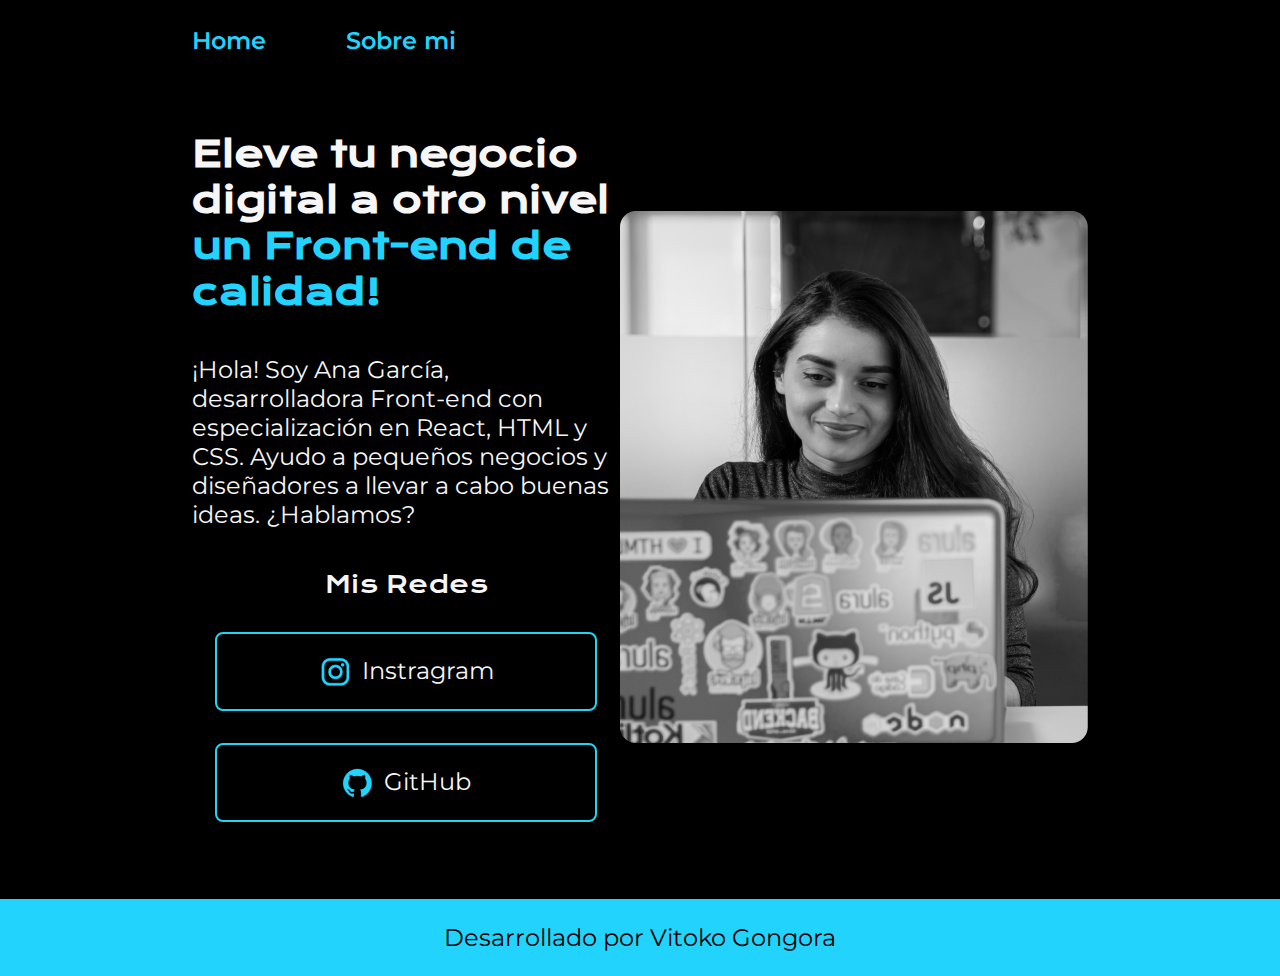
==== Index.html @ 3a749558 "Se agrega los css a la pagina index, se agregan inconos, se crea pagina about, se crea carpetas de s" ====
<!DOCTYPE html>
<html lang="es">
<head>
    <meta charset="UTF-8">
    <meta name="viewport" content="width=device-width, initial-scale=1.0">
    <title>Despacito2</title>
    <link rel="stylesheet" href="./Styles/Style.css">
</head>
<body>
    <header class="header">
        <nav class="menu_header">
            <a class="link_menu_header">Home</a>
            <a class="link_menu_header">Sobre mi</a>
        </nav>
    </header>
    <main class="presentacion">
        <section class="contenido_presentacion">
            <h1 class="contenido_presentacion_titulo">Eleve tu negocio digital a otro nivel <strong class="titulo_destaque">un Front-end de calidad!</strong></h1>
            <p class="contenido_presentacion_texto">¡Hola! Soy Ana García, desarrolladora Front-end con especialización en React, HTML y CSS. Ayudo a pequeños negocios y diseñadores a llevar a cabo buenas ideas. ¿Hablamos?</p>
            <div class="presentacion_links">
                <h2 class="presentacion_links_subtitulo">Mis Redes</h2>
                <a class="presentacion_links_boton" href="https://www.instagram.com/vitoko_gon/"><img src="Imgs\instagram.png" alt="Icono de instagram">  Instragram</a>
                <a class="presentacion_links_boton" href="https://github.com/"><img src="Imgs\github.png" alt="Icono de GitHub"> GitHub</a>
            </div>
        </section>
        <img src="Imgs\Rectangle 47.png" alt="Imagen de prueba">

    </main>
    <footer class="footer">
        <p> Desarrollado por Vitoko Gongora</p>
    </footer>
    
</body>
</html>
---- Styles/Style.css ----
@import url('https://fonts.googleapis.com/css2?family=Krona+One&family=Montserrat:ital,wght@0,100..900;1,100..900&display=swap');

*
{
    padding: 0;
    margin:  0;
}


body
{
    background-color:black;
    color: #f6f6f6;
    box-sizing: border-box;
}

.header
{
    padding: 2% 0 0 15%;
}

.menu_header
{
    display: flex;
    gap: 80px;
}

.link_menu_header
{
    font-family: "Montserrat", sans-serif;
    font-size: 24px;
    font-weight: 600;
    color: #22d4fd; 
}

strong
{
    color: #22d4fd;
}

.presentacion
{
    display: flex;
    align-items: center;
    padding: 6% 15%;
    justify-content: space-between;
}

.contenido_presentacion
{
    width: 615px;
    display: flex;
    flex-direction: column;
    gap: 40px;
}

.contenido_presentacion_titulo
{
    font-size: 36px;
    font-family: "Krona One", serif;   
}

.titulo_destaque
{
    color: #22d4fd;
}

.contenido_presentacion_texto
{
    font-size: 24px;
    font-family: "Montserrat", serif;
}

.presentacion_links
{
    display: flex;
    justify-content: space-between;
    flex-direction: column;
    align-items: center;
    gap: 32px;
}

.presentacion_links_subtitulo
{
    font-size: 24px;
    font-family: "Krona One", sans-serif;
    font-weight: 400;
    
}

.presentacion_links_boton
{
    width: 378px;
    text-align: center;
    padding: 21.5px 0;
    border-radius: 8px;
    font-family: "Montserrat", sans-serif;
    font-size: 24px;
    font-weight: 600px;
    text-decoration: none;
    color: #f6f6f6;
    border: 2px solid #22d4f2;
    display: flex;
    justify-content: center;
    gap: 10px;
}

.presentacion_links_boton:hover
{
    background-color: #272727;
}

.footer
{
    background-color: #22d4fd;
    padding: 24px;
    color: #000000;
    text-align: center;
    font-family: "Montserrat", sans-serif;
    font-size: 24px;
    font-weight: 400;

}
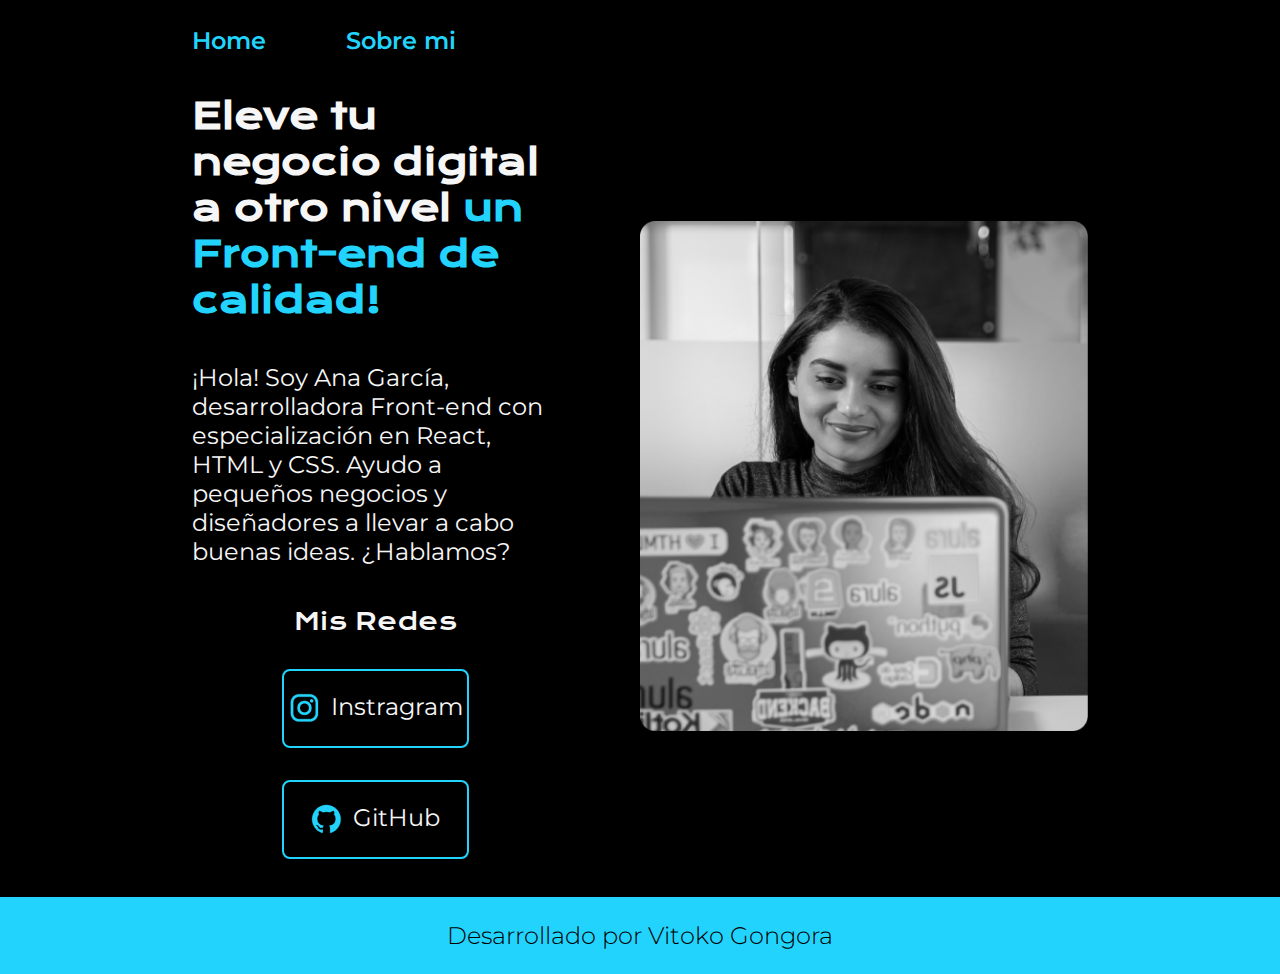
==== commit 635ed2b4: "Se modifica los css como variables y se hace las modificaciones para que sea responsivo para celular" ====
--- a/Index.html
+++ b/Index.html
@@ -9,8 +9,8 @@
 <body>
     <header class="header">
         <nav class="menu_header">
-            <a class="link_menu_header">Home</a>
-            <a class="link_menu_header">Sobre mi</a>
+            <a class="link_menu_header" href="Index.html"> Home</a>
+            <a class="link_menu_header" href="About.html"> Sobre mi</a>
         </nav>
     </header>
     <main class="presentacion">
@@ -23,7 +23,7 @@
                 <a class="presentacion_links_boton" href="https://github.com/"><img src="Imgs\github.png" alt="Icono de GitHub"> GitHub</a>
             </div>
         </section>
-        <img src="Imgs\Rectangle 47.png" alt="Imagen de prueba">
+        <img class="imagen_presentacion" src="Imgs\Rectangle 47.png" alt="Imagen de prueba">
 
     </main>
     <footer class="footer">
--- a/Styles/Style.css
+++ b/Styles/Style.css
@@ -6,17 +6,26 @@
     margin:  0;
 }
 
+:root
+{
+    --color_primario: #000000;
+    --color_secundario: #f6f6f6;
+    --color_terciario: #22d4fd;
+    --color_hover: #272727;
+    --fuente_montserrat: "Montserrat", sans-serif;
+    --fuente_krona: "Krona One", sans-serif;
+}
 
 body
 {
-    background-color:black;
-    color: #f6f6f6;
+    background-color:var(--color_primario);
+    color:var(--color_secundario);
     box-sizing: border-box;
 }
 
 .header
 {
-    padding: 2% 0 0 15%;
+    padding: 2% 0% 0% 15%;
 }
 
 .menu_header
@@ -27,10 +36,11 @@
 
 .link_menu_header
 {
-    font-family: "Montserrat", sans-serif;
-    font-size: 24px;
+    font-family: var(--fuente_montserrat);
+    font-size: 1.5rem;
     font-weight: 600;
-    color: #22d4fd; 
+    color: var(--color_terciario);
+    text-decoration: none;
 }
 
 strong
@@ -42,13 +52,14 @@
 {
     display: flex;
     align-items: center;
-    padding: 6% 15%;
+    padding: 3% 15%;
     justify-content: space-between;
+    gap: 82px;
 }
 
 .contenido_presentacion
 {
-    width: 615px;
+    width: 50%;
     display: flex;
     flex-direction: column;
     gap: 40px;
@@ -56,19 +67,19 @@
 
 .contenido_presentacion_titulo
 {
-    font-size: 36px;
-    font-family: "Krona One", serif;   
+    font-size: 2.25rem;
+    font-family: var(--fuente_krona);   
 }
 
 .titulo_destaque
 {
-    color: #22d4fd;
+    color: var(--color_terciario);
 }
 
 .contenido_presentacion_texto
 {
-    font-size: 24px;
-    font-family: "Montserrat", serif;
+    font-size: 1.5rem;
+    font-family: var(--fuente_montserrat);
 }
 
 .presentacion_links
@@ -82,24 +93,24 @@
 
 .presentacion_links_subtitulo
 {
-    font-size: 24px;
-    font-family: "Krona One", sans-serif;
+    font-size: 1.5rem;
+    font-family: var(--fuente_krona);
     font-weight: 400;
     
 }
 
 .presentacion_links_boton
 {
-    width: 378px;
+    width: 50%;
     text-align: center;
     padding: 21.5px 0;
     border-radius: 8px;
-    font-family: "Montserrat", sans-serif;
-    font-size: 24px;
+    font-family: var(--fuente_montserrat);
+    font-size: 1.5rem;
     font-weight: 600px;
     text-decoration: none;
-    color: #f6f6f6;
-    border: 2px solid #22d4f2;
+    color: var(--color_secundario);
+    border: 2px solid var(--color_terciario);
     display: flex;
     justify-content: center;
     gap: 10px;
@@ -107,17 +118,46 @@
 
 .presentacion_links_boton:hover
 {
-    background-color: #272727;
+    background-color: var(--color_hover);
+}
+
+.imagen_presentacion
+{
+    width: 50%;
 }
 
 .footer
 {
-    background-color: #22d4fd;
+    background-color: var(--color_terciario);
     padding: 24px;
-    color: #000000;
+    color: var(--color_primario);
     text-align: center;
-    font-family: "Montserrat", sans-serif;
-    font-size: 24px;
-    font-weight: 400;
+    font-family: var(--fuente_montserrat);
+    font-size: 1.5rem;
+    font-weight: 300;
 
 }
+
+@media (max_width:1200px)
+{
+    .header
+    {
+        padding: 10%;
+    }
+
+    .menu_header
+    {
+        justify-content: center;
+    }
+
+    .presentacion
+    {
+        flex-direction: column-reverse;
+        padding: 5%;
+    }
+
+    .contenido_presentacion
+    {
+        width: auto;
+    }
+}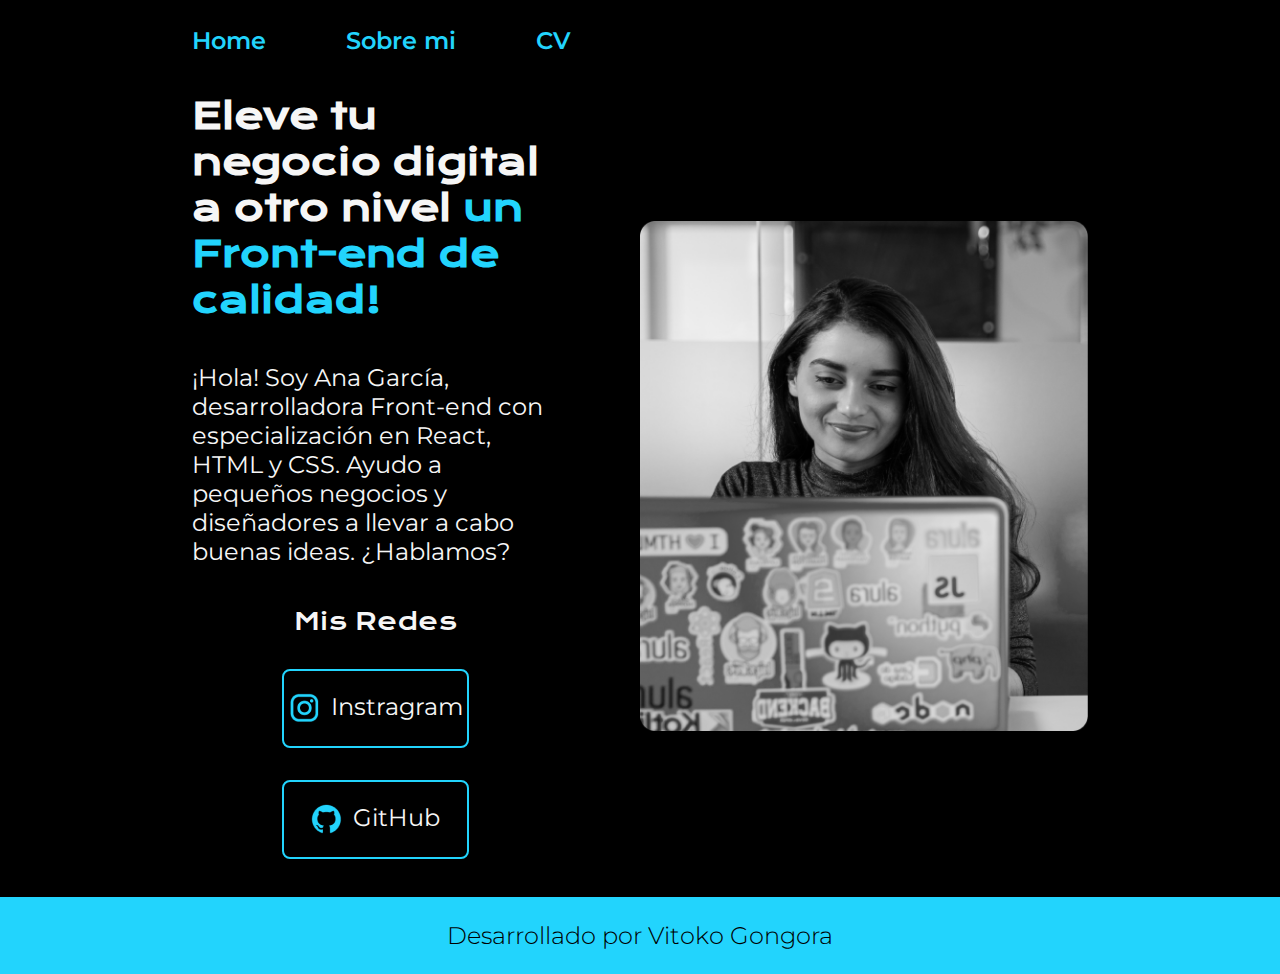
==== commit 312035c0: "Se agrega la pestaña cv y una foto" ====
--- a/Index.html
+++ b/Index.html
@@ -11,6 +11,7 @@
         <nav class="menu_header">
             <a class="link_menu_header" href="Index.html"> Home</a>
             <a class="link_menu_header" href="About.html"> Sobre mi</a>
+            <a class="link_menu_header" href="cv.html"> CV</a>
         </nav>
     </header>
     <main class="presentacion">
--- a/Styles/Style.css
+++ b/Styles/Style.css
@@ -126,6 +126,16 @@
     width: 50%;
 }
 
+.imagen_presentacion_cv
+{
+    width: 50%;
+}
+
+.imagen_presentacion_about
+{
+    width: 35%;
+}
+
 .footer
 {
     background-color: var(--color_terciario);
